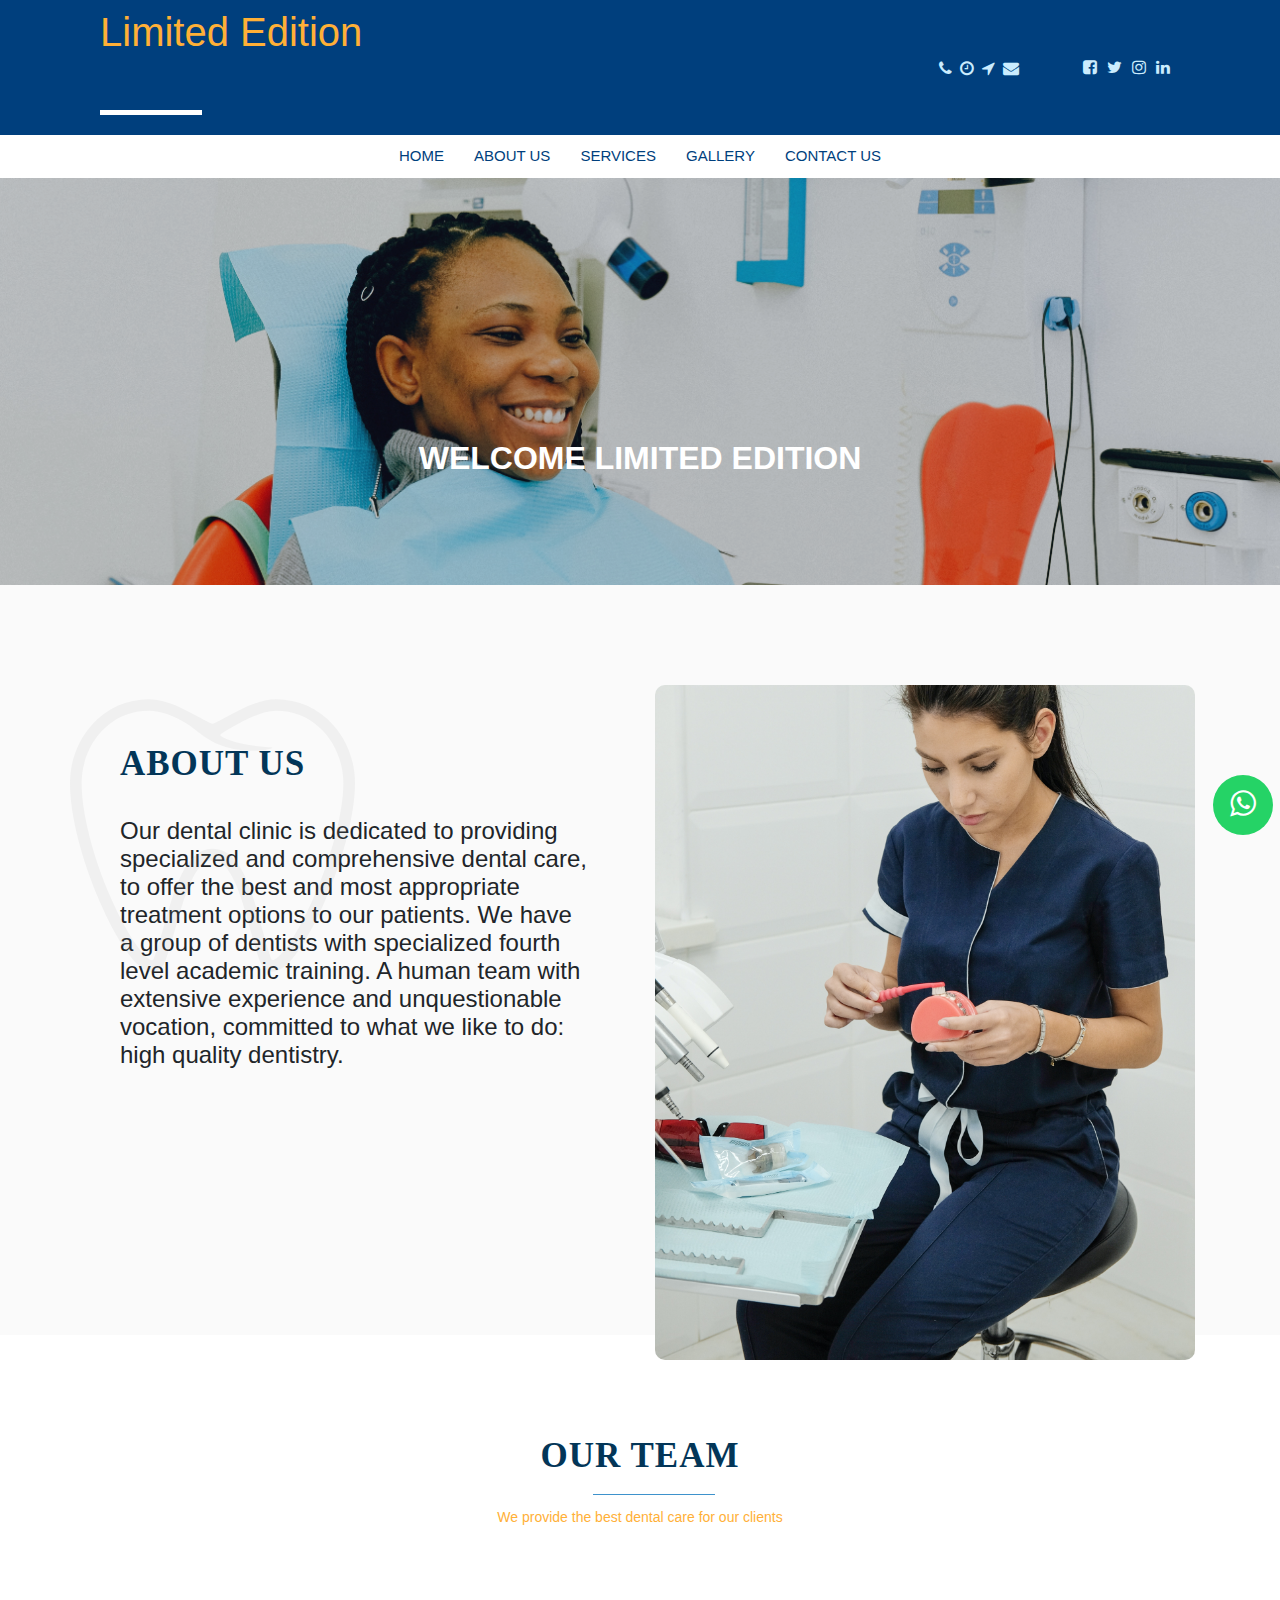
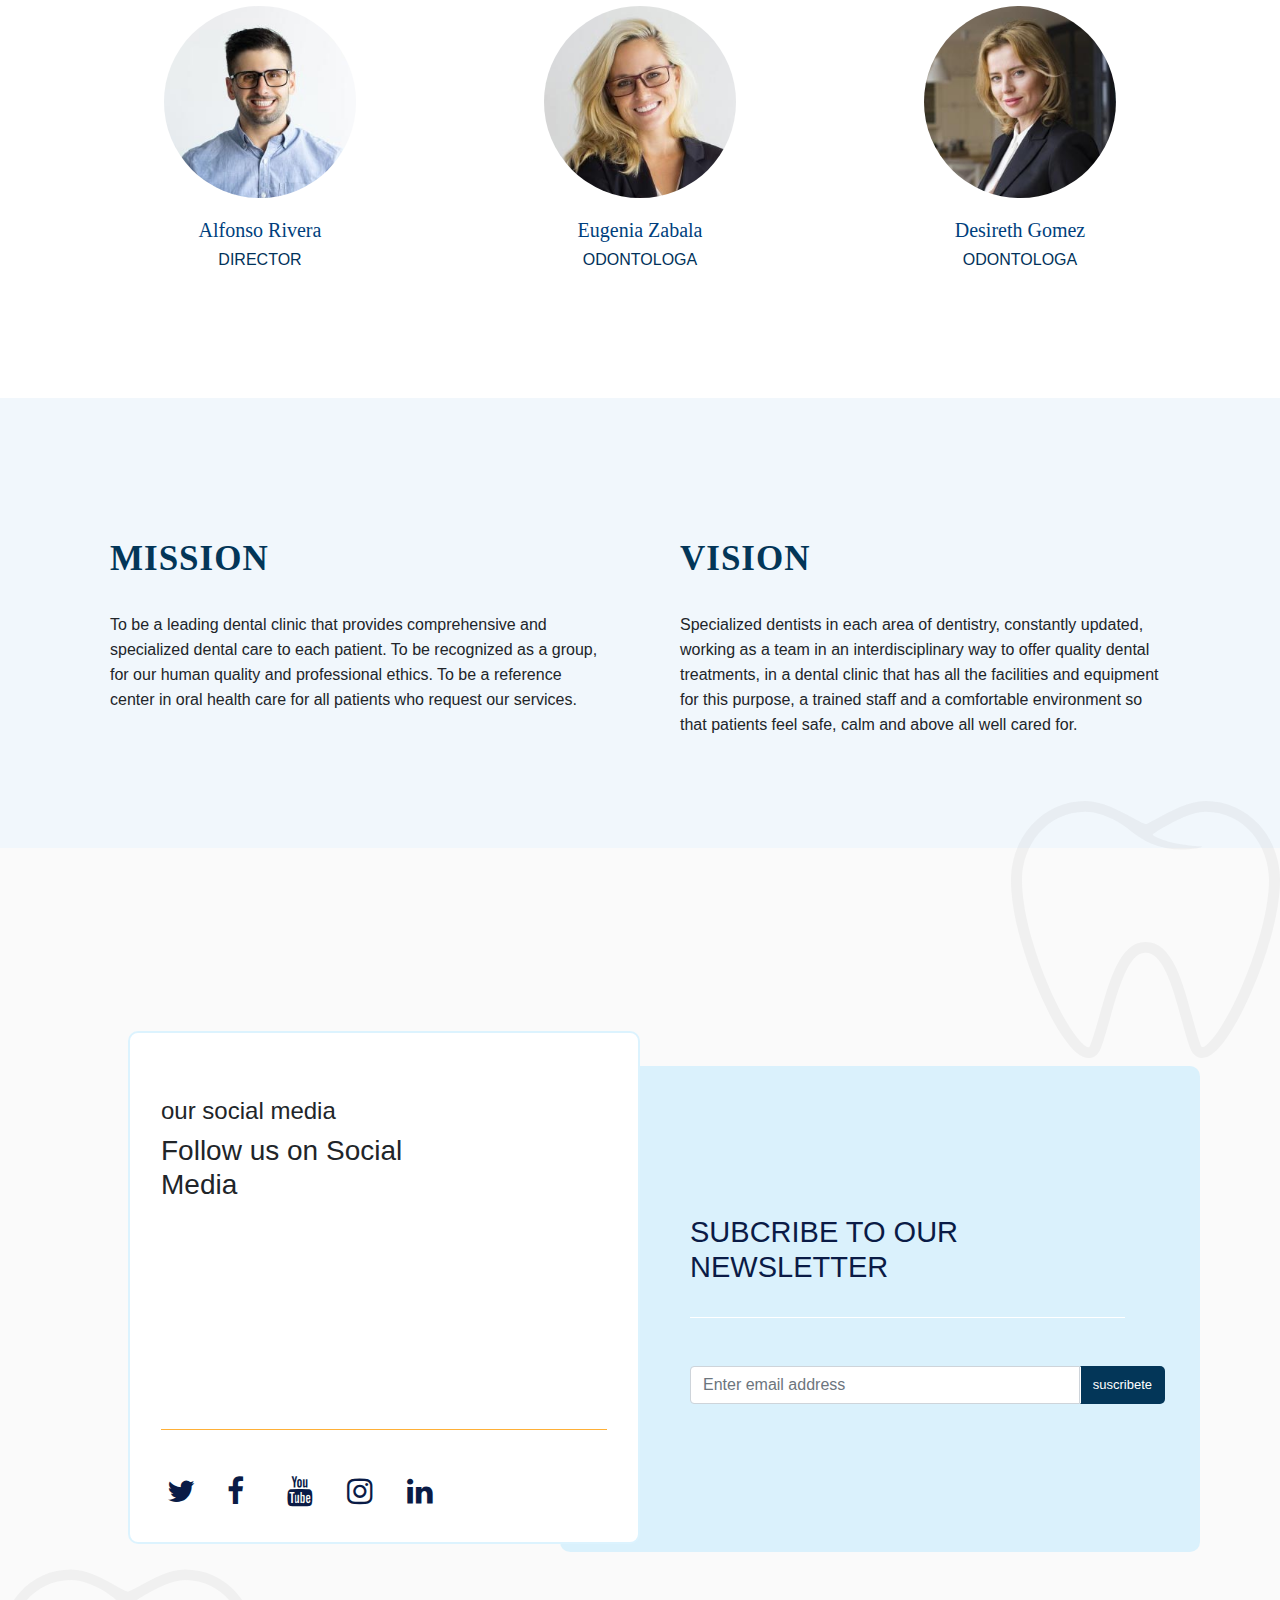
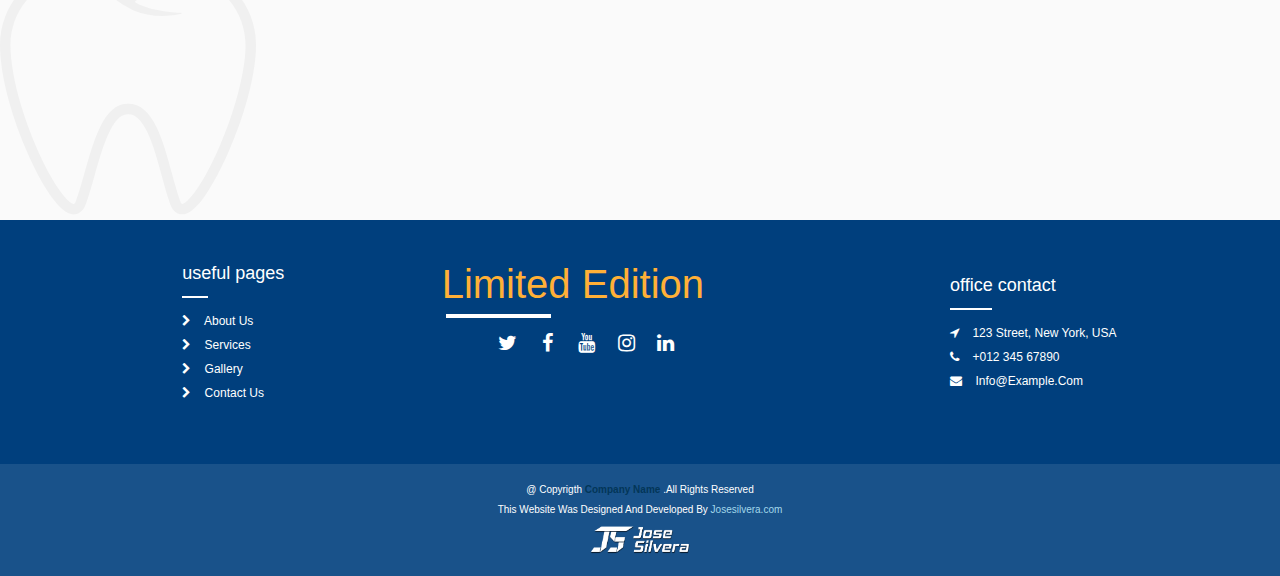
==== about.html @ 58173c43 "project limited edition" ====
<!DOCTYPE html>
<html lang="en">
<head>
    <meta charset="UTF-8">
    <meta http-equiv="X-UA-Compatible" content="IE=edge">
    <meta name="viewport" content="width=device-width, user-scalable=no, initial-scale=1.0, maximum-scale=1.0, minimum-scale=1.0">
    <link rel="icon" href="assets/img/LOGO-many.png" type="image/x-icon">
    <link rel="stylesheet" href="https://maxcdn.bootstrapcdn.com/font-awesome/4.5.0/css/font-awesome.min.css">
    <!-- <link rel='stylesheet' href='https://maxcdn.bootstrapcdn.com/bootstrap/3.3.5/css/bootstrap.min.css'> -->
    <link rel="stylesheet" href="assets/css/bootstrap.css">
    <link rel="stylesheet" href="assets/css/slick-theme.css">
    <link rel="stylesheet" href="assets/css/slick.css">
    <!--   <link rel="stylesheet" href="assets/css/bootstrap.css"> -->
    <link rel="stylesheet" href="assets/css/responsive.css">
    <link rel="stylesheet" href="assets/css/main.css">
  <title>Limited Edition Websites</title>
</head>
<body>
    <a href="https://wa.me/123445678910?text=Me%20gustaría%20saber%20el%20precio%20del%20coche" class="whatsapp" target="_blank"> <i class="fa fa-whatsapp whatsapp-icon"></i></a>
    <!-- Boton hacia arriba -->
  <a class="ir-arriba"  javascript:void(0) title="Volver arriba">
    <span class="fa-stack">
      <i class="fa fa-circle fa-stack-2x"></i>
      <i class="fa fa-arrow-up fa-stack-1x fa-inverse"></i>
    </span>
  </a>
      <header>
          <nav class="">
              <div class="header">
                  <div class="header-logo">
                      <div class="header-contact">
                          <div class="logo">
                              <h1>
                                  Limited Edition
                              </h1>
                          </div>
                          <div class="information">
                              <div class="hour">
                                <div class="phone">
                                  <h6 class="btn btn--hover-icon">
                                    <i class="fa fa-phone"></i>
                                    <span>+1 234 456 78910</span>
                                  </h6>
                                  <h6 class="text-orange btn btn--hover-icon">
                                    <i class="fa fa-clock-o"></i>
                                    <span class="text-white"> Mon - Sat 8:00 - 17:30, Sanday - CLOSED</span>
                                  </h6>
                                  <h6 class="text-orange btn btn--hover-icon">
                                    <i class="fa fa-location-arrow"></i>
                                      <span class="text-white"> 123 Street, New York, USA</span>
                                  </h6>
                                  <h6 class="text-orange btn btn--hover-icon">
                                    <i class="fa fa-envelope"></i>
                                    <span class="text-white"> info@example.com</span>
                                  </h6>
                                </div>
                                  
                                  
                          </div>
                          <div class="Followus">
                              
                              <div class="Followus-icons">
                                  <span><a href="#Facebook"><i class="fa fa-facebook-square"></i></a></span>
                                  <span><a href="#Twitter"><i class="fa fa-twitter"></i></a></span>
                                  <span><a href="#Instagram"><i class="fa fa-instagram"></i></a></span>
                                  <span><a href="#Linkendiun"><i class="fa fa-linkedin"></i></a></span>
                              </div>
                              
                          </div>
                      </div>
                  </div>
                  
              </div>
  
              <div class="header__main navbar-me back container-fluid">
              <button class="responsive-menu-btn">
                  <svg class="open" xmlns="http://www.w3.org/2000/svg" viewBox="0 0 100 125">
                      <path d="M14.000002 15.99999c-3.3137 0-6 2.68619-6 6 0 3.31359 2.6863 6 6 6h71.999996c3.3137 0 6-2.68641 6-6 0-3.31381-2.6863-6-6-6zm0 28.00003c-3.3137 0-6 2.6862-6 6 0 3.3136 2.6863 6 6 6h71.999996c3.3137 0 6-2.6864 6-6 0-3.3138-2.6863-6-6-6zm0 28c-3.3137 0-6 2.6862-6 6 0 3.3136 2.6863 6 6 6h71.999996c3.3137 0 6-2.6864 6-6 0-3.3138-2.6863-6-6-6z"
                          style="text-indent:0;text-transform:none;block-progression:tb" overflow="visible" color="#000" />
                  </svg>
                  <svg class="close" xmlns="http://www.w3.org/2000/svg" viewBox="0 0 16 20">
                  <path d="M14.7 1.3c-.4-.4-1-.4-1.4 0L8 6.6 2.7 1.3c-.4-.4-1-.4-1.4 0s-.4 1 0 1.4L6.6 8l-5.3 5.3c-.4.4-.4 1 0 1.4.2.2.4.3.7.3s.5-.1.7-.3L8 9.4l5.3 5.3c.2.2.5.3.7.3s.5-.1.7-.3c.4-.4.4-1 0-1.4L9.4 8l5.3-5.3c.4-.4.4-1 0-1.4z"/>
                  </svg>
              </button>
              <nav class="nav__menu" id="probando">
                  <div class="nav-item">
                  <a class="nav-link before" href="index.html">home</a>
                  </div>
                  <div class="nav-item">
                      <a class="nav-link" href="about.html">about us</a>
                  </div>
                  <div class="nav-item">
                      <a class="nav-link" href="services.html">services</a>
                  </div>
                  <div class="nav-item">
                      <a class="nav-link" href="gallery.html">gallery</a>
                      </div>
                  <div class="nav-item">
                      <a class="nav-link" href="contact.html">Contact Us</a>
                  </div>
              </nav>
          </div>
              
          </nav>
    <div class="banner-sections">
        <h2>WELCOME LIMITED EDITION</h2>
        <img src="assets/img/img5.jpg" alt="">
    </div>
    <!-- SECTION ABOUT -->
    <section id="About" class="about-Us">
        <div class="container">
            <div class="row info-about">
                <div class="col-md-6 text-about">
                    <img src="assets/img/background-tooth.svg" alt="">
                    <h2 class="text-title">About Us</h2>
                    <h4 class="text-content">Our dental clinic is dedicated to providing specialized and comprehensive dental care, to offer the best and most appropriate treatment options to our patients. We have a group of dentists with specialized fourth level academic training. A human team with extensive experience and unquestionable vocation, committed to what we like to do: high quality dentistry.</h4>
                    <img src="" alt="">
                </div>
                <div id="img-about" class="col-md-6 Service">
                    <div class="img-about">
                        <img src="assets/img/About.jpg" alt="">
                    </div>
                </div>
            </div>
        </div>
    </section>
    
      <section class="tem">
        <div class="container">
            <div id="titles">
                <h2 class="text-title">our team</h2>
                <h3 class="sub-title">We provide the best dental care for our clients</h3>
              </div>
            <div class="row">
                <div class="col-md-4 info-team">
                    <div class="img-team">
                        <img src="assets/img/person_1.jpg" alt="">
                    </div>
                    <div class="datos-team">
                        <h2 class="name-team">Alfonso Rivera</h2>
                        <h3 class="profesion">Director</h3>
                    </div>
                </div>
                <div class="col-md-4 info-team">
                    <div class="img-team">
                        <img src="assets/img/person_2.jpg" alt="">
                    </div>
                    <div class="datos-team">
                        <h2 class="name-team">Eugenia Zabala</h2>
                        <h3 class="profesion">Odontologa</h3>
                    </div>
                </div>
                <div class="col-md-4 info-team">
                    <div class="img-team">
                        <img src="assets/img/person_3.jpg" alt="">
                    </div>
                    <div class="datos-team">
                        <h2 class="name-team">Desireth Gomez</h2>
                        <h3 class="profesion">Odontologa</h3>
                    </div>
                </div>
            </div>
        </div>
      </section>
      <section class="mission-vision">
        <div class="container">
          <div class="row">
            <div class="col-md-6 mission">
              <h2 class="text-title">Mission</h2>
              <p>To be a leading dental clinic that provides comprehensive and specialized dental care to each patient. To be recognized as a group, for our human quality and professional ethics. To be a reference center in oral health care for all patients who request our services.</p>
            </div>
            <div class="col-md-6 vision">
              <h2 class="text-title">Vision</h2>
              <p>Specialized dentists in each area of dentistry, constantly updated, working as a team in an interdisciplinary way to offer quality dental treatments, in a dental clinic that has all the facilities and equipment for this purpose, a trained staff and a comfortable environment so that patients feel safe, calm and above all well cared for.</p>
            </div>
          </div>
        </div>
      </section>
    <!-- SECCION SOCIAL -->
<section class="social">
    <img src="assets/img/background-tooth.svg" id="social-1" alt="">
    <div class="social-info">
        <div class="text-social">
            <h4 class="orange-subtitulo">our social media</h4>
            <h3 cclass="text-title">Follow us on Social <br> Media</h3>
        </div>
        <div class="icon-social">
            <a href="#Twitter"><i class="fa fa-twitter"></i></a>
            <a href="#Facebook"><i class="fa fa-facebook-f"></i></a>
            <a href="#Youtube"><i class="fa fa-youtube"></i></a>
            <a href="#Instagram"><i class="fa fa-instagram"></i></a>
            <a href="#Linkedin"><i class="fa fa-linkedin"></i></a>
        </div>
    </div>
    <div class="subscribe">
        <h4>Subcribe to our Newsletter</h4>
        <form>
            <div class="input-group">
            <input type="text" class="form-control" placeholder="Enter email address">
            <div class="input-group-btn">
                <button class="btn btn-default" type="submit">suscribete</button>
            </div>
            </div>
        </form>
    </div>
    <img src="assets/img/background-tooth.svg" id="social-2" alt="">
  </section>
 <!-- FOOTER -->
 <footer id="contact"> 
    <div class="footer-menu">
        
        <div class="col-4 ul-page">
            <ul>
                <li class="orange-footer">
                    useful pages
                </li>
                <li class="text-footer"><a href="about.html"> <i class="fa fa-chevron-right"></i> about us</a></li>
                <li class="text-footer"><a href="service.html"> <i class="fa fa-chevron-right"></i> services</a></li>
                <li class="text-footer"><a href="gallery.html"> <i class="fa fa-chevron-right"></i> gallery</a></li>
                <li class="text-footer"><a href="contact.html"> <i class="fa fa-chevron-right"></i> contact us</a></li>
            </ul>
        </div>
        <div class="col-3 img-logo">
            <h1>
                Limited Edition
            </h1>
            <li class="icons-ul">
                <a href="#Twitter"><i class="fa fa-twitter"></i></a>
                <a href="#Facebook"><i class="fa fa-facebook-f"></i></a>
                <a href="#Youtube"><i class="fa fa-youtube"></i></a>
                <a href="#Instagram"><i class="fa fa-instagram"></i></a>
                <a href="#Linkedin"><i class="fa fa-linkedin"></i></a>
            </li>
        </div>
        <div class="col-5 ul-contact">
            <ul>
                <li class="orange-footer">
                    office contact
                </li>
                <li class="text-footer"><i class="fa fa-location-arrow"></i> 123 street, new york, USA</li>
                <li class="text-footer"><i class="fa fa-phone"></i> +012 345 67890</li>
                <li class="text-footer"><i class="fa fa-envelope"></i> info@example.com</li>
            </ul>
        </div>
    </div>
    <div class="copyrigth">
        <h4>@ copyrigth <strong class="orange">company name</strong> .all rights reserved</h4>
        <h4>this website was designed and developed by <a href="#josesilvera">Josesilvera.com</a></h4>
        <img src="assets/img/Logo-JS-White-Wshadow.png" alt="jose silvera">
    </div>
</footer>
<!-- partial -->
 <script src='https://cdnjs.cloudflare.com/ajax/libs/jquery/2.1.3/jquery.min.js'></script>
<script  src="assets/js/scroll-top.js"></script>
<script  src="assets/js/bootstrap.min.js"></script>
<script  src="assets/js/jquery.min.js"></script>
<script  src="assets/js/slick.min.js"></script>
<script src="assets/js/menu.js"></script> 
</body>
</html>
---- assets/css/responsive.css ----
@media only screen and (min-width:0px) and (max-width:500px) {
.navbar.navbar-expand-lg.navbar-light.bg-light {
display: none;
}
/*HEADER*/

.header__main.navbar-me.back.container-fluid {
    height: 10vh;
}
.responsive-menu-btn {
    height: 50px !important;
    }
.responsive-menu-btn svg {
    top: 18%!important;
}
.logo {
    display: flex;
    height: 100%;
}
.header-logo {
padding: 5px 10px;
height: 22vh;
}
.header-contact {
justify-content: end;
flex-direction: column;
}

.info-xs {
position: relative;
flex-direction: column;
padding: 0px 10px;
width: 100%;
}
.info-xs-1 h1:before {
margin-top: inherit !important;
top: -30px;
 }
 .formulario{
    background: #f6f6f6  !important;
 }
 .formulario input, .formulario textarea {
    background: transparent;

    }
.formulario h3.blue {
font-size: 16px;
}
.header-info {
    margin-bottom: 20pc;
    height: 110vh;
}
.header-info video {
width: 100%;
height: 100%;
object-fit: cover;
}
.info-xs-1 h1 {
margin-bottom: inherit !important;
font-size: 38px;

}
.info-xs-1 h4 {
display: none;
}
.info-xs-2 {
    position: absolute;
    top: 16pc;
    padding: 0 35px;
}
.logo h1 {
    font-size: 25px;
}
h6.text-orange {
    display: none;
}
.Followus {
    margin-right: 0 !important;
}
.Followus-icons {
    display: flex;
}
 body > header > nav > div > div.header-logo > div > div.information > div.hour > h6.text-orange, body > header > nav > div > div.header-logo > div > div.information > div.hour > h6.text-white {
    display: none;
}
.information {
    justify-content: space-between !important;
    padding: 17px 5px;
}
.hour .phone h6:before{
    display: none;
}
.col-md-6.Service {
    padding-top: 10pc;
}
.icon-services div {
    width: 30%;
}
.col-md-6.Service {
    height: 150vh;
}
section#About {
    padding-right: 15px;
}
section#Profits {
    margin-top: 70px;
}
.info-Profits {
    margin-bottom: 15px;
}
.job-img img {
    object-position: initial !important;
}
section.Testimonials {
    background: #fbfbfb;
    padding: 15px 0px;
    }
.content-testimonials {
flex-direction: column-reverse;
    }
    .info-testimonials {
        padding: 20px 45px;
    }
    h2.name-client {
        margin-right: 0px!important;
    }
    div#carousel-testimonials .carousel-inner {
        height: 85vh;
}
i.fa.fa-youtube {
    display: none;
}
.social-info {
    position: initial  !important;
    width: 100% !important;
}
section.social {
    padding: 100px 15px !important;
    flex-direction: column;
    height: 140vh !important;

}
.subscribe {
    width: 100% !important;
    padding: 15px !important;
}
.footer-menu {
    flex-direction: column;
}
.ul-page, .ul-contact, .img-logo {
    flex: 0 100%!important;
    max-width: 100%;
    justify-content: end !important;
}
.col-3.img-logo{
    order: 1;
}
.ul-page{
    order: 2;
}
.ul-contact{
    order: 3;
}
li.icons-ul {
    text-align: inherit !important;
    margin-bottom: 20px;
    margin-left: 29px;
}
.copyrigth img {
    width: 30% !important;
}
#img-about {
    padding-top: 0;
    order: 1;
    height: 80vh;
}
.about-Us .text-about{
    order: 2;
}
/**page service*/
#servi-h2{
    margin-bottom: 55px;
}
section.about-Us {
    padding-bottom: 45px!important;
}
section.mission-vision .row {
    flex-direction: column;
}
.mission, .vision {
    width: 100% !important;
    height: auto!important;
}
.col-md-4.info-team {
    margin-bottom: 40px;
}
section.servi-page {
    padding: 60px 15px !important;
}
.service-page-2 .Service {
    padding-top: 2pc;
    height: 60vh;
}
/*GALLERY*/
section#project {
    padding-left: 15px;
    padding-right: 15px;
}
/*CONTACT*/
li.text-contact, .info-contact li {
    text-align:center !important;
}

.info-contact ul {
    padding-left: 0;
}
.contact-2 {
    padding-top: 30px;
}
}
@media screen and (min-width: 500px) {

.logo {
    display: flex;
    position: absolute;
    height: 100%;
}
.header-logo {
padding: 5px 100px;
}
.header-contact{
justify-content: space-around;
}
.info-xs-1 h1 {
font-size: 55px;
}
  .mak-testimonio {
bottom: 0; }

video {
    width: 100%;
    height: 100%;
    object-fit: cover;
}
.info-xs-1 h1 {
    font-size: 29px;
}
.info-xs-1 h4 {
    font-size: 10px;
}
 }

 @media only screen and (min-width:501px) and (max-width:767px)
   {

   .info-xs {
        padding: 0 20px;
        margin-top: 220px;
    }
    .info-xs-1 {
        margin-right: 25px;
    }
    .info-xs-1 h4 {
        font-size: 18px;
    }
    .info-xs-1 h1:before {
        margin-top: 8.5pc !important;
    }
    .header-info {
        height: 135vh;
    }
    .mak-testimonio {
        padding: 0 12px !important;
        margin: 65px 14px !important;
    }
    .header-logo {
        padding: 5px 35px!important;
    }
    .header-contact {
        flex-direction: column;
    }
    .information {
        flex-direction: row-reverse;
    }
        .information {
        justify-content: space-between!important;
    }
    .hour, .Followus {
        margin-right: 0px !important;
    }
    .header-logo {
        height: 23vh;
    }
    .header-contact {
        height: 100%!important;
    }
    .logo h1:before {
        bottom: 50px !important;
        }
        .Followus {
            padding-top: 40px;
        }
        .Followus h6 {
          display: none;
        }
        .Followus-icons {
            margin-top: 23px;
        }
        .col-md-6.Service {
            height: 80vh;
        }
        .col-md-6.Service .row {
            flex-direction: column;
        }
        .icon-services div {
            width: 24%;
        }
        .col-md-6.Service {
            height: 152vh;
        }
        .col-md-6.Service {
                padding-top: 125px;
            }
            section#Profits {
                padding-top: 10pc !important;
            }
    .job-img img {
        object-position: inherit!important;
    }
    section.Testimonials {
        padding: 75px 0px;
    }
    .content-testimonials {
        padding: 35px 70px;
    }
    h2.name-client {
        margin-right: 0px !important;
    }
    
    .video-testimonils {
        width: 50%;
    }
    h2.name-client {
        font-size: 23px;
    }
    section.social {
        padding: 100px 40px !important;
        }
        .social-info {
            width: 50% !important;
            left: 3pc !important;

            }
    .col-3.img-logo h1 {
        font-size: 22px;
    }
    li.icons-ul a i {
        width: 40px !important;

}
li.icons-ul {
    padding-top: 30px;
}
.col-3.img-logo h1:before {
    margin-top: 40px!important;
    }
    .copyrigth img {
width: 15% !important;
    }
    .header__main.navbar-me.back.container-fluid {
height: 11vh;
    }
.responsive-menu-btn {
height: 52px !important;
}
.responsive-menu-btn > svg.open {
height: 50px;
top: 10px;
}
.container {
    max-width: 80%;
}
.about-Us div#img-about {
    height: 100vh;
}
.about-Us {
    padding-bottom: 100px!important;
}
.mission, .vision {
    height: max-content!important;
    width: 50% !important;
}
.info-team {
    width: 33%;
}
.servi-page .col-md-4 {
    width: 33%;
}
.servi-page .container {
    max-width: 100%;
}
.servi-page .icon-services div {
    width: 65% !important;
}
.service-page-2 {
    padding-bottom: 100px!important;
}
.service-page-2  .col-md-6.Service {
    height: auto;
}
section#project .col-md-3 {
    width: 25%;
}
section#project .col-md-4 {
    width: 33.3%;
}
.contact{
padding: 0px 30px;
}
.contact .container {
    max-width: 100%;
}
.contact .col-md-6 {
    width: 50%;
}
li.icons-contact i {
    margin-right: 9px!important;
    }
 }

 
 @media only screen and (min-width:769px) and (max-width:1024px){
    .logo {
width: 35%;
    }
    .container-fluid {
        height: 10vh;
    }
    .responsive-menu-btn svg {
        top: 5% !important;
    }
    .Followus-icons {
        display: flex;
    }
    .header-logo {
        padding: 5px 40px;
    }
    .header-info {
        height: 120vh;
    }
    .info-xs {
        padding: 8px 50px;
        margin-top: 3pc;
    }
    .info-xs-2 {
        margin-top: 78px;
        flex: 0 50%;
        max-width: 50%;
    }
    .info-xs-1 h1 {
        font-size: 35px;
    }
    .info-xs-1 h4 {
        font-size: 15px;
    }
    .info-xs-1 h1:before {
        display: none;
    }
    .info-xs-1 {
        flex: 0 50%;
        max-width: 50%;
        margin-right: 28px;
    }
    .mak-testimonio {
        margin: 84px 40px !important;
        padding: 0 120px !important;
    }
    .Service  {
        height: 70vh!important;
    }
    .Service .col-md-4 {
        height: auto!important;
    }
    .info-Profits {
        height: 100%;
    }
    #Profits .col-md-4 {
        height: 45vh;
    }
    .info-Profits img {
        height: 100%;
        object-fit: cover;
    }
    .mask-profits {
        padding: 0!important;
}
img#profits-tooth {
    height: auto !important;
}
.job-img img{
    object-position: unset!important;
}
section.Testimonials {
    padding: 100px 0px;
}
div#carousel-testimonials {
    height: 60vh;
}
.content-testimonials {
    padding: 0px 60px;
}
.about-Us{
    padding-bottom: 80px!important;
}
.mission, .vision{
    height: max-content!important;
}
.service-page-2 {
    padding-bottom: 100px!important;
}
.col-3.img-logo h1 {
    font-size: 27px;
}
.col-3.img-logo h1:before {
    margin-top: 40px!important;
}
li.icons-ul a i {
    width: 34px!important;
    margin-top: 25px!important;
}
li.icons-contact i {
    margin-right: 13px !important;
    }

}



 @media (min-width: 1025px) {
.responsive-menu-btn {
display: none; } }
.nav__menu {
position: fixed;
display: flex;
flex-direction: column;
top: 0;
background: #fff;
left: 0;
width: 120%;
height: 100vh;
justify-content: center;
transform: translate(-100%, 0);
transition: transform 0.2s linear;}
.nav__menu.--is-open {
transform: translate(0, 0); }
.nav__menu > a {
text-transform: uppercase;
padding: 2rem;
text-decoration: none;
color: white;
font-size: 15px; }

@media (min-width: 1025px) {
.nav__menu {
width: 100%;
display: flex;
flex-direction: row;
background: none;
border-right: none;
position: static;
margin-left: auto;
height: auto;
transform: translate(0, 0);
align-items: center; }
.nav__menu.--is-open {
display: flex;
width: 100%;
} }
@media only screen and (min-width:1025px) and (max-width:1440px){
    .info-xs-1 h4 {
        font-size: 19px;
    }
    .info-xs-1 h1 {
        font-size: 40px;
    }
    .info-xs-1 h1:before {
        margin-top: 9.5pc !important;
    }
    .info-xs-2 {
        flex: 0 25%;
    }
    .header-info {
        height: 110vh;
        }
        .info-xs {
            margin-top: 9pc;
        }
    .info-xs-1 {
        max-width: 50%;
        margin-right: 15px;
    }
    .header-logo {
        height: 15vh;
    }
    .icon-services div {
        width: 60%;
        }
        .col-md-6.Service {
            height: 50vh;
        }
        section.Testimonials {
            padding-top: 100px;
            padding-bottom: 150px;
         }
         div#carousel-testimonials .carousel-inner {
            height: 55vh;
        }
        div#carrusel-img {
            height: 60vh;
        }
        
}
---- assets/css/main.css ----
*{
margin: 0;
}
a, a:hover{
text-decoration: none;
color:white;
}
section#About {
    padding-top: 100px;
    padding-bottom: 200px;
    background: #fafafa;

}




.cl {
    height:200px;
    padding:10px;
  }
  
  .slick-active { 
    padding: 20px 0; 
  }
  
  .slick-center { 
    transform: scale(1.08) 
  }
  
  .slick-slide:not(.slick-active) { 
    margin: 20px 0; 
  }
  
  .child { 
    width:100%; 
  }
  
  .slide:not(.slick-active) { 
    cursor: pointer; 
  }
  
  .pagination {
    text-align: center; 
    color: $white;
    font-family: $raleway;
    font-size: 1.2rem;
  }
  
  .slick-slide img {
    border-radius: 10px;
    width: 100%;
}
.btn--hover-icon{
 display: flex;
 flex-direction: column;
 padding: 3px;
  
  margin-bottom: 0;
}
.btn--hover-icon i {
color: #CAECFE;
font-size: 16px;
}
.btn--hover-icon:hover span{
    top: 0;
      opacity : 1;
      position : relative;
      font-size: 10px;
    color: white;

}
.btn--hover-icon span {
   
    opacity: 0;
   position: absolute;
   top: -65px;
}
.slick-list.draggable {
    height: 60vh;
}
.slick-prev, .slick-next{
    display: none!important;
}
    
/*FONTS*/
.info-xs-1 h1, h2.text-title{
    font-family:'Prata-Regular';
}

.whatsapp {
    position:fixed;
    width:60px;
    height:60px;
    bottom: 65px;
    right: 7px;
    background-color:#25d366;
    color:#FFF;
    border-radius:50px;
    text-align:center;
    font-size:30px;
    z-index:100;
  }
  
  .whatsapp-icon {
    margin-top:13px;
  }
  a.whatsapp:focus, a.whatsapp:hover{
      color: white;
  }
/*Flecha para hacer la pagina hacia arriba*/
.ir-arriba{
    display:none;
    background-repeat:no-repeat;
    font-size:20px;
    color:#ffb037 !important;
    cursor:pointer;
    position:fixed;
    bottom:10px;
    right:15px;
    z-index:2;
  }
/*ICONOS*/
.information a i {
    font-size: 16px;
    color: #CAECFE;
}

.text-orange {
    color: white;
    font-size: 12px;
    font-weight: 600;
    text-transform: uppercase;
}
/*HOVER*/
button.btn-contactus:hover {
background: #0a1b46d6;
}
li.icons-ul a i:hover, {
color: #ff9800;
border: 1px solid #ff9800;
}
.Followus-icons a i:hover, .icon-social a i:hover, button.btn.btn-default:hover, .copyrigth h4 a:hover, li.text-footer a:hover {
color: #ffffffbf;
}

/*HEADER CONTACTO*/
.header {
position: fixed;
top: 0;
z-index: 9;
width: 100%;
}
.header-logo {
background: #003F7D;
display: flex;
align-items: center;
} 
.logo{
    left: 0;
    padding: 8px 0px;
}

.logo h1{
height: 100%;
color: #ffb037;
} 
.logo h1:before {
    content: "";
    position: absolute;
    font-size: 13px;
    bottom: 20px;
    width: 39%;
    height: 4%;
    background: white;
}
.phone {
    position: relative;
    display: flex;
    margin-right: 60px;
}

h6.text-white {
    color: white;
    font-size: 11px;
    font-weight: 100;
}
.info-xs-1 h4 {
    color: white;
}
.info-xs-1 h1 {
    color: white ;
}
header {
    width: 100%;
    position: relative;
}
body > header > nav > div > div.header-logo > div > div.information > div.hour > h6.text-orange {
    padding-top: 10px;
}
.nav-item {
position: relative;
color: black;
font-size: 18px;
font-weight: 100;
display: flex;
justify-content: center;
align-items: center; }
.nav-item a {
color:#003f7d;;
text-decoration: none;
-webkit-transition: 0.2s all linear;
transition: 0.2s all linear;
}
.nav-item a:hover{
color: #003f7d9e!important;
text-decoration: none!important;
-webkit-transition: 0.2s all linear;
transition: 0.2s all linear;
text-decoration: underline;
}
.responsive-menu-btn {
width: 100px;
overflow: hidden;
height: 100px;
margin-left: auto;
cursor: pointer;
border: none;
background: none;
outline: none;
position: relative;
z-index: 99; }
.responsive-menu-btn svg {
position: absolute;
left: 30px;
top: 29%; }
.responsive-menu-btn svg.open {
visibility: visible;
animation: XrotateScaleFadeInReverse 0.37s ease forwards; }
.responsive-menu-btn svg.close {
visibility: hidden;
animation: XrotateScaleFadeOut 0.37s ease forwards; }
.responsive-menu-btn > svg.open {
height: 55px;
fill: #ffb037;
}
.responsive-menu-btn > svg.close {
position: relative;
top: 3px;
width: 22px;
left: 0;
height: auto;
fill:  #ff9100; }
.responsive-menu-btn.--is-open svg.close {
visibility: visible;
animation: XrotateScaleFadeIn 0.37s ease forwards;
}
.responsive-menu-btn.--is-open svg.open {
visibility: hidden;
animation: XrotateScaleFadeOut 0.37s ease forwards;
}
.page-wrapper {
min-height: 100vh; }
.page-wrapper:nth-child(1) {
background: white; }
.page-wrapper:nth-child(2) {
background: #f2f2f2; }
.header-contact{
    width: 100%;
    display: flex;
    height: 15vh;
    align-items: center;
    position: relative;
}
.container-fluid {
background: white;
width: 100%;
}
.header-info {
position: relative;
}
a.nav-link {
    font-weight: 400;
    text-transform: uppercase;
    font-size: 15px;
    padding: 10px 15px;
}
.information {
    display: flex;
    width: 100%;
    justify-content: flex-end;
}
video {
background-repeat: no-repeat;
width: 100%;
background: center;
border-radius: 10px;
}
.formulario {
padding: 20px 25px;
display: flex;
background: #f9f8f8;
flex-direction: column;
border-radius: 10px;
}
textarea {
height: 43px;
}
.formulario input, .formulario textarea {
background: transparent!important;
margin-bottom: 1rem;
width: 100%;
border-bottom: 1px solid #dedede !important;
padding: 9px;
border: 0px;
}
.formulario input:focus {
margin-bottom: 1rem;
width: 100%;
border-bottom: 1px solid #dedede !important;
padding: 9px;
border: 0px;
}
.input-datos {
display: flex;
}
.button-contact.Send button {
width: 100%;
}
.formulario h3.blue {
    color: #003f7d;
    text-align: center;
    padding-bottom: 5px;
}
button.btn-contactus {
    background: #ff9800;
    border: 0px;
    border-radius: 2px;
    padding: 8PX;
}
button.btn-contactus:hover {
    background: #ff9800ab !important;
}
button.btn-contactus a {
    color: white;
    text-transform: uppercase;
}
.button-contact.Send {
margin-top: 5px;
}
.Followus-icons span {
margin-right: 10px;
}
.mask-header{
position: absolute;
top: 0;
display: flex;
background: #040d246b;
height: 100%;
width: 100%;
text-align: center;
justify-content: center;
align-items: center;
}
.info-xs {
display: flex;
align-items: center;
justify-content: center;
}
.info-xs-1 h1{
margin-bottom: 50px;
position: relative;
}
.info-xs-1 h1, .info-xs-1 h4 {
text-align: start;
}
/*About*/
.info-about {
   
    display: flex;
    align-items: center; 
    justify-content: space-between;
}
.text-about {
    position: relative;
    padding: 50px;
}
.text-about img{
    position: absolute;
}
h2.text-title {
    margin-bottom: 2pc;
    letter-spacing: 1px;
    color: #033658;
    font-size: 35px;
    font-weight: 700;
    text-transform: uppercase;
}
h4.text-content {
    line-height: 28px;
    font-weight: 100;
}
.text-about img {
    position: absolute;
    top: 0;
    bottom: 0;
    left: 0;
    right: 0;
    width: 50%;
}
.about-button {
    margin-top: 4pc;
    position: absolute;
    z-index: 1;
}
.btn-primary {
    color: #fff;
    background-color: #ffb037;
    border-color: #ffb037;
    font-weight: 600;
    left: 0;
}
*:focus {
    outline: none !important;
    border: none;
    }
.btn-primary:hover, .btn-primary:active, .btn-primary:focus,.btn-primary.active:focus {
    background-color: #ff9100  !important;
 color: white;
 border-color: #ff9100  !important;
}
/*OURSERVICE*/
.Service .carousel {
    position: absolute;
    height: 100%;
}
.col-md-6.Service {
    position: relative;
}
ol.carousel-indicators.circle-indicators {
    position: absolute;
    bottom: -90px;
    z-index: 1;
}
.icon-services {
    width: 100%;
    display: flex;
    justify-content: center;
    margin-bottom: 30px;
}
.icon-services div {
    padding: 17px;
    background: #CAECFE;
    border-radius: 61%;
}
.icon-services img {
width: 100%;
}
.background-light-blue{
    padding: 20px;
    height: 50vh;
}
.background-orange {
    padding: 20px;
    height: 50vh;
}
.background-blue {
    padding: 20px;
    height: 50vh;
}
h2.title-service {
    color: black;
    text-transform: uppercase;
    font-size: 15px;
    text-align: center;
}
h3.content-servi{
    color: black;
    font-size: 13px;
    text-align: center;
    font-weight: 100;
}
a.indicators-service {
    background: #ffb037;
    border-radius: 61%;
    width: 15px;
    height: 15px;
    margin-right: 5px;
}
.carousel-indicators .active {
    background-color: white ;
    box-shadow: 0px 0px 1px 0px;
}
/*bENEFICION*/
section#Profits {
    padding-top: 100px;
    padding-bottom: 175px;
    text-align: center;
    position: relative;
}
.info-Profits{
    transition: 0.5s;
}
.info-Profits:hover {
    transform: scale(1.1);
}
#titles {
    position: relative;
    margin-bottom: 5pc;
}
.button-profits {
    position: absolute;
    width: 100%;
    bottom: 0;
    margin-bottom: 70px;
}
img#profits-tooth {
    position: absolute;
    right: 0;
    top: 0;
    height: -webkit-fill-available;
}
h3.sub-title {
    color: #ffb037;
    font-size: 14px;
}
h3.sub-title:before {
    content: "";
    background: #3e92cc;
    width: 11%;
    height: 1%;
    position: absolute;
    bottom: 31px;
    margin-left: 6pc;
}
.info-Profits img {
    width: 100%;
    border-radius: 10px;
}
.info-Profits {
    position: relative;
}
.icon-profts {
    width: 25%;
}
.mask-profits {
    display: flex;
    align-items: center;
    justify-content: center;
    flex-direction: column;
    text-align: center;
    position: absolute;
    top: 0;
    width: 100%;
    height: 100%;
    background: #3e92cc61;
    padding: 55px;
    border-radius: 10px;
}
.mask-profits h2, .mask-profits p {
    color: white;
}
.icon-profts img {
    filter: invert(1);
}
.Followus-icons {
    display: flex;
}
/*IMG*/
section.job {
    padding-top: 150px;
    padding-bottom: 150px;
    background: #fafafa;
}
.carousel-inner {
    height: 100%;
}
.job-img img {
    height: 100%;
    width: 100%;
    object-fit: cover;
}
.job-img .img-1{
    object-position: center -4pc;
}
.job-img .img2 {
    object-position: center -12pc;
}
.job-img .img3 {
    object-position: center -5pc;
}
.job-img .img4 {
    object-position: center -10pc;
}
.job-img:before {
    position: absolute;
    width: 100%;
    height: 100%;
    content: "";
    top: 0;
    background: #0000000f;
}

/*TESTIMONILS*/

section.Testimonials {
    position: relative;
    display: flex;
    align-items: center;
    text-align: center;
    background: #caecfe;
}
#carousel-testimonials > h2 {
    margin-top: 13px;
    margin-bottom: 6pc;

    }
.video-testimonils {
    width: 40%;
    border-top: 2px solid white;
    border-right: 2px solid white;
    border-radius: 10px;
}
.content-testimonials {
    display: flex;
    justify-content: center;
    width: 100%;
    height: 100%;
    align-items: center;
}
h2.name-client {
    color: white;
    margin-right: 60px;
    text-transform: uppercase;
}
h4.date-client {
    font-size: 15px;
    font-weight: 100;
    color: #0a1b46;
}
.info-testimonials {
    text-align: left;
    position: relative;
}
img#test-tooth {
position: absolute;
left: 0;
width: 20%;
z-index: 1;
}

div#carousel-testimonials .carousel-inner {
    background: #CAECFE;
}
div#carousel-testimonials .carousel-item {
    height: 100%;
}
.icons-testimonials i {
    padding: 10px;
    font-size: 30px;
    margin-right: 15px;
    color: #3e92cc;
    background: white;
    width: 45px;
    height: 45px;
    border-radius: 3px;
}
.icons-testimonials {
    padding-top: 15px;
    border-top: 1px solid white;
    margin-top: 50px;
}
.carousel-control-prev-icon, .carousel-control-next-icon {
    height: 50px  !important;
    width: 50px !important;
    }
    .play {
    position: relative;
    display: flex;
    align-items: center;
    justify-content: center;
}
.container-play {
    position: absolute;
    width: 30%;
}
.play img { 
width: 100%;
}
.play:before {
    content: "";
    height: 100%;
    position: absolute;
    width: 100%;
    border-radius: 10px;
    background: #0000001f;
}
.modal-content {
    margin-top: 11pc;
    height: 65vh;
}
.modal-body {
    height: 60vh;
}
.modal-body  img{
    width: 100%;
    height: 100%;
    object-fit: cover;
}
button.close {
    margin-bottom: 15px;
    background: orange;
    height: 30px;
    width: 30px;
    border-radius: 4px;
    color: white;
}
/*SOCIAL*/
section.social {
    padding-top: 100px;
    display: flex;
    position: relative;
    height: 108vh;
    justify-content: flex-end;
    align-items: center;
    padding-bottom: 150px;
    background: #fafafa;
}
    .icon-social a i {
        color: #0a1b46;
        font-size: 30px;
        margin-right: 20px;
        padding: 6px;
        width: 40px;
        height: 40px;
        border-radius: 5%;
    }
    .subscribe h4 {
        font-size: 29px;
        text-transform: uppercase;
        margin-right: 40px;
        margin-bottom: 3pc;
        border-bottom: 1px solid white;
        padding-bottom: 32px;
        color: #0a1b46;
    }
    .social-info {
        display: flex;
        justify-content: space-between;
        margin-bottom: 3rem;
        padding: 32px 31px;
        flex-direction: column;
        width: 40%;
        background: white;
        position: absolute;
        left: 8pc;
        top: 8pc;
        z-index: 1;
        bottom: 0pc;
        height: 57vh;
        border: 2px solid #dcf3fe;
        margin-top: 55px;
        border-radius: 10px;
    }
    .icon-social {
        display: flex;
        align-items: center;
        border-top: 1px solid #ffb037;
        padding-top: 40px;
    }
    .subscribe {
        display: flex;
        flex-direction: column;
        justify-content: center;
        background: #caecfea6;
        border-radius: 10px;
        width: 50%;
        height: 54vh;
        right: 0;
        padding-left: 130px;
    padding-right: 35px;
    margin-right: 5pc;
    }
    .subscribe form {
        width: 100%;
    }
    .text-social {
        padding-top: 2pc;
    }
    input:focus, input.form-control:focus, .btn-default:focus, button:focus, textarea {
    border-color: transparent !important;
    outline:none !important;
    outline-width: 0 !important;
    box-shadow: none;
    -moz-box-shadow: none;
    -webkit-box-shadow: none;
    }
    button.btn.btn-default {
    border-radius: 0px 5px 5px 0px;
    border-left: 1px solid white;
    background: #033658;
    color: white;
    font-size: 13px;
    height: 38px;
    }
    img#social-2 {
    position: absolute;
    right: 0;
    z-index: 1;
    top: -53px;
    width: 21%;
}
img#social-1 {
    position: absolute;
    left: 0;
    bottom: 0;
    z-index: 2;
    width: 20%;
}
/*FOOTER*/
.footer-menu {
    background: #003f7d;
    display: flex;
    justify-content: space-evenly;
    padding: 40px 0;
    }
    .ul-contact ul li, .ul-service ul li, .ul-page ul li {
    list-style: none;
    padding-left: 0px;
    position: relative;
    }
    li.orange-footer {
    font-weight: 500;
    color: white;
    font-size: 18px;
    margin-bottom: 25px;
    }
    li.orange-footer:before {
    content: "";
    width: 25%;
    height: 2px;
    background: white;
    position: absolute;
    bottom: -11px;
    }
    li.text-footer, li.text-footer a {
    color: white;
    margin-bottom: 6px;
    text-transform: capitalize;
    font-size: 12px;
    }
    li.icons-ul a i {
    color: white;
    }
    li.icons-ul a i {
    font-size: 20px;
    width: 35px;
    height: 30px;
    text-align: center;
    padding: 4px;
    margin-top: 13px;
    }
    li.text-footer i {
    margin-right: 10px;
    }
    .copyrigth {
    text-align: center;
    background: #003f7de6;
    color: white;
    padding: 20px 0;
    text-transform: capitalize;
    }
    .copyrigth img {
    width: 8%;
    }
    .copyrigth h4 {
    font-size: 10px;
    }
    .copyrigth h4 strong {
    color: #033658; 
    }
    .copyrigth h4 a {
    text-decoration: none;
    color: #a2d8ea;
    text-transform: initial;
    }
    .ul-page, .ul-contact {
        justify-content: center;
        display: flex;
        align-items: center;
    }
    li{
        list-style: none;
    }
    li.icons-ul {
        text-align: center;
    }
    .col-3.img-logo{
        position: relative;
    }
    .col-3.img-logo h1 {
        color: #ffb037;
    }
    .col-3.img-logo h1:before {
        content: "";
        position: absolute;
        width: 33%;
        height: 2%;
        background: white;
        top: 0;
        margin-top: 54px;
        margin-left: 4px;
    }
/*PAGE ABOUT*/
.img-about {
    height: 75vh;
}


.img-about img {
    width: 100%;
    height: 100%;
    object-fit: cover;
    object-position: center -117px;
    border-radius: 10px;
}
.banner-sections:before {
    content: "";
    position: absolute;
    background: #000000;
    width: 100%;
    height: 100%;
    opacity: 0.2;
}
.banner-sections {
    position: relative;
    height: 65vh;
    width: 100%;
}
.banner-sections img {
    width: 100%;
    height: 100%;
    object-fit: cover;
    object-position: center 63px;
}
.banner-sections h2 {
    bottom: 0;
    position: absolute;
    text-align: center;
    width: 100%;
    margin-bottom: 108px;
    color: white;
    font-weight: 800;
}
section.mission-vision {
    padding-top: 100px;
    padding-bottom: 100px;
    position: relative;
    background: #1974ce0f;
}
.mission p , .vision p{
    font-weight: 100;
    line-height: 25px;
}
.mission {
    
    height: 250px;
    width: 169px;
    padding: 40px;
}
.vision {
    
    height: 250px;
    width: 169px;
    padding: 40px;
}

/*SECTION TEAM*/
section.tem {
    text-align: center;
    padding-top: 100px;
    padding-bottom: 100px;
}
.col-md-4.info-team {
    text-align: center;
    justify-content: center;
    align-items: center;
    display: flex;
    flex-direction: column;
}
.img-team img {
    width: 100%;
    border-radius: 70%;
}
.img-team {
    width: 55%;
}
h2.name-team {
    color: #003f7d;
    font-size: 20px;
    font-family: auto;
}
h3.profesion {
    color: #01325a;
    font-weight: 100;
    font-size: 16px;
    text-transform: uppercase;
}
.datos-team {
    margin-top: 20px;
    padding-bottom: 21px;
}
/*PAGE SERVICIO*/
section#servicio {
    padding: 75px 100px;
    text-align: center;
}
#servicio .icon-services div {
    width: 30%;
}
section.servi-page {
    padding-top: 150px!important;
}
/*PAGE GALLERY*/
.gallery img {
    width: 100%;
    height: 100%;
    object-fit: cover;
    object-position: center top;
}
.gallery .col-md-3, .gallery .col-md-4 {
    height: 35vh;
    padding-right: 0px;
    padding-left: 0px;
}
.gallery .img-gallery, .img-button {
    height: 100%;
}
section#project {
    padding-top: 150px;
    padding-bottom: 150px;
    text-align: center;
}
.gallery {
    position: relative;
    width: 100%;
    min-height: 1px;
}

/*PAGE CONTACT*/
section.contact {
    padding-top: 100px;
    padding-bottom: 100px;
    position: relative;
}
img.back-contact {
    position: absolute;
    right: 0;
}
section.contact #titles {
    text-align: center;
}
button#enviar {
    border: none;
    background: #ffb037;
    color: white;
    font-size: 20px;
    border-radius: 2px;
    width: 100px;
    height: 36px;
    align-items: center;
    padding: 4px;
}
ul {
    list-style: none;
}
.info-contact li {
    line-height: 60px;
    font-size: 19px;
    right: 0;
    text-align: end;
    color: #033658;
}
li.icons-contact {
    margin-top: 10px;
}
li.icons-contact i {
    margin-right: 19px;
    font-size: 32px;
    color: #003f7d;
    width: 40px;
    height: 40px;
    padding: 5px;
    border-radius: 5px;
}
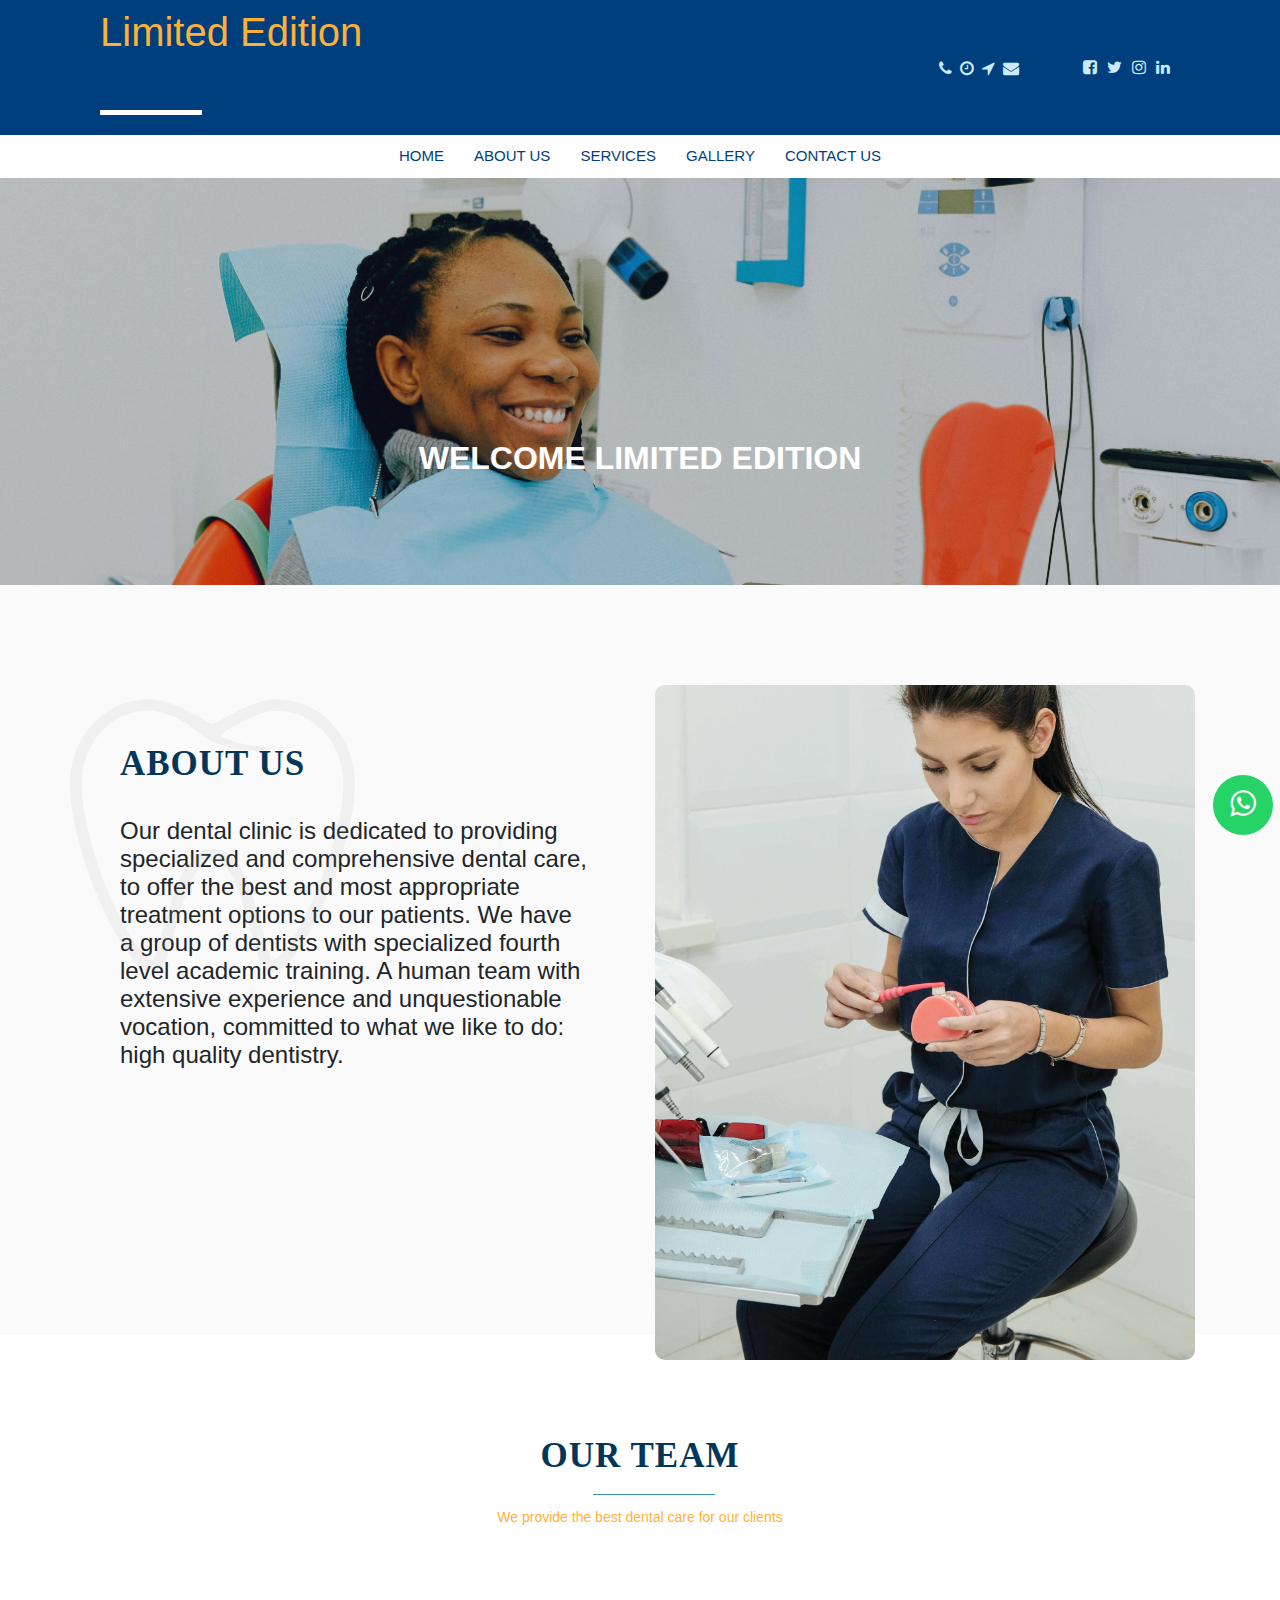
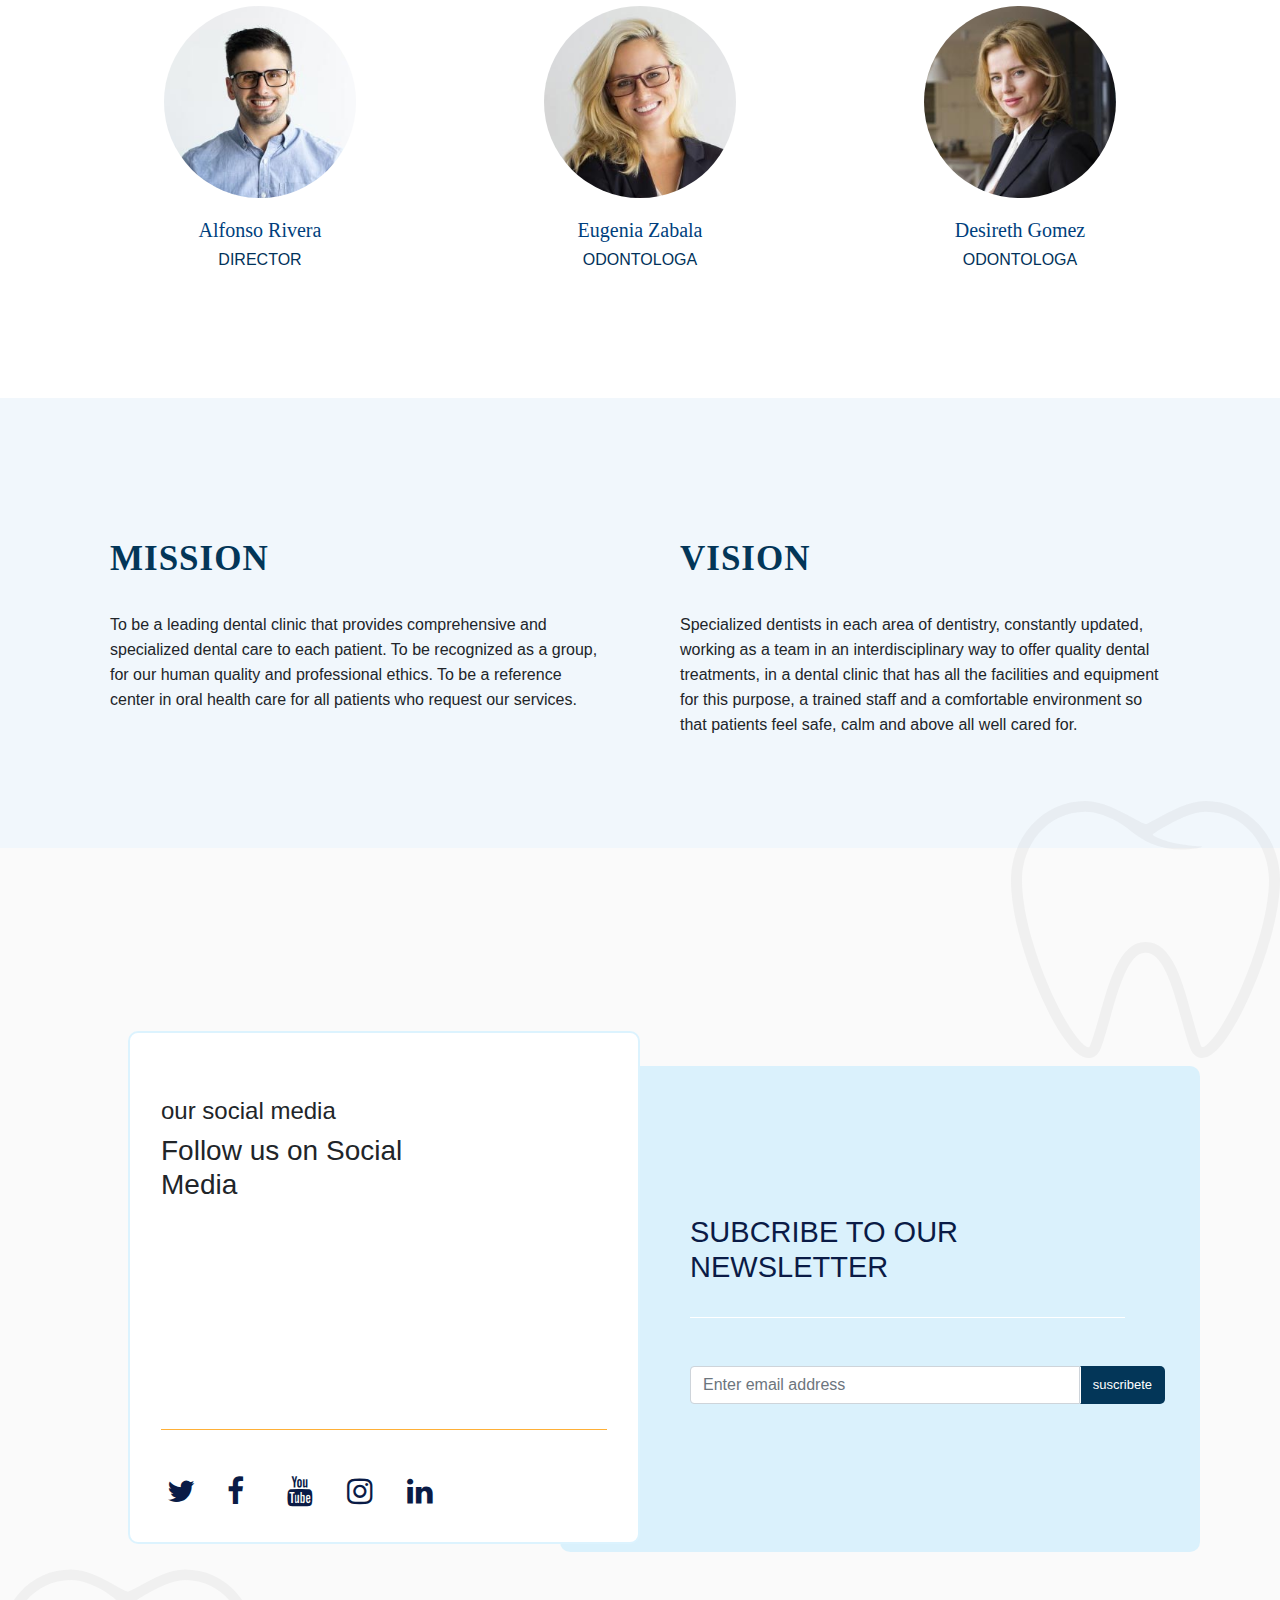
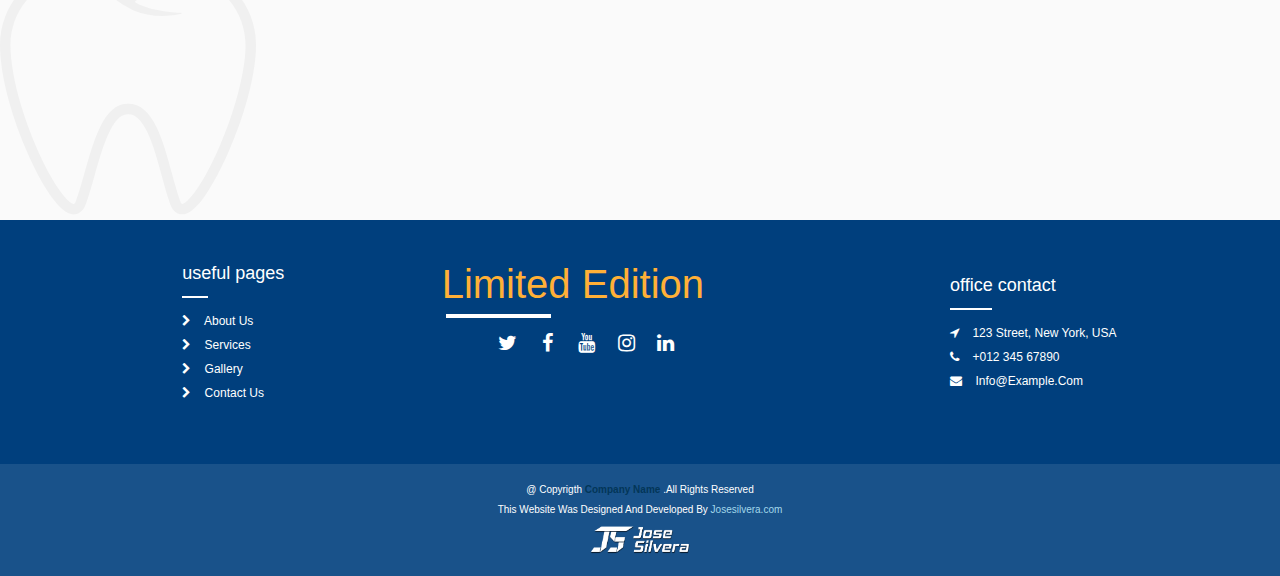
==== commit 2a702050: "styles and video" ====
--- a/about.html
+++ b/about.html
@@ -17,91 +17,86 @@
 </head>
 <body>
     <a href="https://wa.me/123445678910?text=Me%20gustaría%20saber%20el%20precio%20del%20coche" class="whatsapp" target="_blank"> <i class="fa fa-whatsapp whatsapp-icon"></i></a>
-    <!-- Boton hacia arriba -->
-  <a class="ir-arriba"  javascript:void(0) title="Volver arriba">
-    <span class="fa-stack">
-      <i class="fa fa-circle fa-stack-2x"></i>
-      <i class="fa fa-arrow-up fa-stack-1x fa-inverse"></i>
-    </span>
-  </a>
-      <header>
-          <nav class="">
-              <div class="header">
-                  <div class="header-logo">
-                      <div class="header-contact">
-                          <div class="logo">
-                              <h1>
-                                  Limited Edition
-                              </h1>
-                          </div>
-                          <div class="information">
-                              <div class="hour">
-                                <div class="phone">
-                                  <h6 class="btn btn--hover-icon">
-                                    <i class="fa fa-phone"></i>
-                                    <span>+1 234 456 78910</span>
-                                  </h6>
-                                  <h6 class="text-orange btn btn--hover-icon">
-                                    <i class="fa fa-clock-o"></i>
-                                    <span class="text-white"> Mon - Sat 8:00 - 17:30, Sanday - CLOSED</span>
-                                  </h6>
-                                  <h6 class="text-orange btn btn--hover-icon">
-                                    <i class="fa fa-location-arrow"></i>
-                                      <span class="text-white"> 123 Street, New York, USA</span>
-                                  </h6>
-                                  <h6 class="text-orange btn btn--hover-icon">
-                                    <i class="fa fa-envelope"></i>
-                                    <span class="text-white"> info@example.com</span>
-                                  </h6>
-                                </div>
-                                  
-                                  
-                          </div>
-                          <div class="Followus">
-                              
-                              <div class="Followus-icons">
-                                  <span><a href="#Facebook"><i class="fa fa-facebook-square"></i></a></span>
-                                  <span><a href="#Twitter"><i class="fa fa-twitter"></i></a></span>
-                                  <span><a href="#Instagram"><i class="fa fa-instagram"></i></a></span>
-                                  <span><a href="#Linkendiun"><i class="fa fa-linkedin"></i></a></span>
+  <!-- Boton hacia arriba -->
+<a class="ir-arriba"  javascript:void(0) title="Volver arriba">
+  <span class="fa-stack">
+    <i class="fa fa-circle fa-stack-2x"></i>
+    <i class="fa fa-arrow-up fa-stack-1x fa-inverse"></i>
+  </span>
+</a>
+    <header>
+        <nav class="">
+            <div class="header">
+                <div class="header-logo">
+                    <div class="header-contact">
+                        <div class="logo">
+                            <h1>
+                                Limited Edition
+                            </h1>
+                        </div>
+                        <div class="information">
+                            <div class="hour">
+                              <div class="phone">
+                                <h6 class="btn btn--hover-icon">
+                                  <i class="fa fa-phone" data-toggle="tooltip" data-placement="top" title="+1 234 456 78910"></i>
+                                </h6>
+                                <h6 class="text-orange btn btn--hover-icon">
+                                  <i class="fa fa-clock-o" title="Mon - Sat 8:00 - 17:30, Sanday - CLOSED"></i>
+                                </h6>
+                                <h6 class="text-orange btn btn--hover-icon">
+                                  <i class="fa fa-location-arrow" title=" 123 Street, New York, USA"></i>
+                                </h6>
+                                <h6 class="text-orange btn btn--hover-icon">
+                                  <i class="fa fa-envelope" title="info@example.com"></i>
+                                </h6>
                               </div>
-                              
-                          </div>
-                      </div>
-                  </div>
-                  
-              </div>
-  
-              <div class="header__main navbar-me back container-fluid">
-              <button class="responsive-menu-btn">
-                  <svg class="open" xmlns="http://www.w3.org/2000/svg" viewBox="0 0 100 125">
-                      <path d="M14.000002 15.99999c-3.3137 0-6 2.68619-6 6 0 3.31359 2.6863 6 6 6h71.999996c3.3137 0 6-2.68641 6-6 0-3.31381-2.6863-6-6-6zm0 28.00003c-3.3137 0-6 2.6862-6 6 0 3.3136 2.6863 6 6 6h71.999996c3.3137 0 6-2.6864 6-6 0-3.3138-2.6863-6-6-6zm0 28c-3.3137 0-6 2.6862-6 6 0 3.3136 2.6863 6 6 6h71.999996c3.3137 0 6-2.6864 6-6 0-3.3138-2.6863-6-6-6z"
-                          style="text-indent:0;text-transform:none;block-progression:tb" overflow="visible" color="#000" />
-                  </svg>
-                  <svg class="close" xmlns="http://www.w3.org/2000/svg" viewBox="0 0 16 20">
-                  <path d="M14.7 1.3c-.4-.4-1-.4-1.4 0L8 6.6 2.7 1.3c-.4-.4-1-.4-1.4 0s-.4 1 0 1.4L6.6 8l-5.3 5.3c-.4.4-.4 1 0 1.4.2.2.4.3.7.3s.5-.1.7-.3L8 9.4l5.3 5.3c.2.2.5.3.7.3s.5-.1.7-.3c.4-.4.4-1 0-1.4L9.4 8l5.3-5.3c.4-.4.4-1 0-1.4z"/>
-                  </svg>
-              </button>
-              <nav class="nav__menu" id="probando">
-                  <div class="nav-item">
-                  <a class="nav-link before" href="index.html">home</a>
-                  </div>
-                  <div class="nav-item">
-                      <a class="nav-link" href="about.html">about us</a>
-                  </div>
-                  <div class="nav-item">
-                      <a class="nav-link" href="services.html">services</a>
-                  </div>
-                  <div class="nav-item">
-                      <a class="nav-link" href="gallery.html">gallery</a>
-                      </div>
-                  <div class="nav-item">
-                      <a class="nav-link" href="contact.html">Contact Us</a>
-                  </div>
-              </nav>
-          </div>
-              
-          </nav>
+                                
+                                
+                        </div>
+                        <div class="Followus">
+                            
+                            <div class="Followus-icons">
+                                <span><a href="#Facebook"><i class="fa fa-facebook-square"></i></a></span>
+                                <span><a href="#Twitter"><i class="fa fa-twitter"></i></a></span>
+                                <span><a href="#Instagram"><i class="fa fa-instagram"></i></a></span>
+                                <span><a href="#Linkendiun"><i class="fa fa-linkedin"></i></a></span>
+                            </div>
+                            
+                        </div>
+                    </div>
+                </div>
+                
+            </div>
+
+            <div class="header__main navbar-me back container-fluid">
+            <button class="responsive-menu-btn">
+                <svg class="open" xmlns="http://www.w3.org/2000/svg" viewBox="0 0 100 125">
+                    <path d="M14.000002 15.99999c-3.3137 0-6 2.68619-6 6 0 3.31359 2.6863 6 6 6h71.999996c3.3137 0 6-2.68641 6-6 0-3.31381-2.6863-6-6-6zm0 28.00003c-3.3137 0-6 2.6862-6 6 0 3.3136 2.6863 6 6 6h71.999996c3.3137 0 6-2.6864 6-6 0-3.3138-2.6863-6-6-6zm0 28c-3.3137 0-6 2.6862-6 6 0 3.3136 2.6863 6 6 6h71.999996c3.3137 0 6-2.6864 6-6 0-3.3138-2.6863-6-6-6z"
+                        style="text-indent:0;text-transform:none;block-progression:tb" overflow="visible" color="#000" />
+                </svg>
+                <svg class="close" xmlns="http://www.w3.org/2000/svg" viewBox="0 0 16 20">
+                <path d="M14.7 1.3c-.4-.4-1-.4-1.4 0L8 6.6 2.7 1.3c-.4-.4-1-.4-1.4 0s-.4 1 0 1.4L6.6 8l-5.3 5.3c-.4.4-.4 1 0 1.4.2.2.4.3.7.3s.5-.1.7-.3L8 9.4l5.3 5.3c.2.2.5.3.7.3s.5-.1.7-.3c.4-.4.4-1 0-1.4L9.4 8l5.3-5.3c.4-.4.4-1 0-1.4z"/>
+                </svg>
+            </button>
+            <nav class="nav__menu" id="probando">
+                <div class="nav-item">
+                <a class="nav-link before" href="index.html">home</a>
+                </div>
+                <div class="nav-item">
+                    <a class="nav-link" href="about.html">about us</a>
+                </div>
+                <div class="nav-item">
+                    <a class="nav-link" href="services.html">services</a>
+                </div>
+                <div class="nav-item">
+                    <a class="nav-link" href="gallery.html">gallery</a>
+                    </div>
+                <div class="nav-item">
+                    <a class="nav-link" href="contact.html">Contact Us</a>
+                </div>
+            </nav>
+        </div>
+        </nav>
     <div class="banner-sections">
         <h2>WELCOME LIMITED EDITION</h2>
         <img src="assets/img/img5.jpg" alt="">
--- a/assets/css/responsive.css
+++ b/assets/css/responsive.css
@@ -20,7 +20,7 @@
 }
 .header-logo {
 padding: 5px 10px;
-height: 22vh;
+height: 20vh;
 }
 .header-contact {
 justify-content: end;
@@ -86,7 +86,7 @@
 }
 .information {
     justify-content: space-between !important;
-    padding: 17px 5px;
+    padding: 8px 5px;
 }
 .hour .phone h6:before{
     display: none;
@@ -98,7 +98,10 @@
     width: 30%;
 }
 .col-md-6.Service {
-    height: 150vh;
+    height: 175vh;
+}
+ol.carousel-indicators.circle-indicators {
+    bottom: 75px!important;
 }
 section#About {
     padding-right: 15px;
@@ -114,7 +117,7 @@
 }
 section.Testimonials {
     background: #fbfbfb;
-    padding: 15px 0px;
+    padding: 100px 0px;
     }
 .content-testimonials {
 flex-direction: column-reverse;
@@ -136,18 +139,42 @@
     width: 100% !important;
 }
 section.social {
-    padding: 100px 15px !important;
+    padding: 65px 15px !important;
     flex-direction: column;
     height: 140vh !important;
 
+}
+.mask-profits {
+    padding: 0px !important;
+}
+.icon-profts img {
+    width: 60% !important;
+}
+h2.text-title {
+    text-align: center;
 }
 .subscribe {
     width: 100% !important;
     padding: 15px !important;
+    margin-right: 0px!important;
 }
 .footer-menu {
     flex-direction: column;
 }
+.video-testimonils {
+width: 70%!important;
+}
+.slick-list.draggable {
+    height: 50vh!important;
+}
+#carousel-testimonials > h2 {
+    margin-bottom: 1pc !important;
+}
+section.job {
+    padding-top: 100px!important;
+    padding-bottom: 0px!important;
+
+    }
 .ul-page, .ul-contact, .img-logo {
     flex: 0 100%!important;
     max-width: 100%;
--- a/assets/css/main.css
+++ b/assets/css/main.css
@@ -295,6 +295,7 @@
 width: 100%;
 background: center;
 border-radius: 10px;
+height: 100%;
 }
 .formulario {
 padding: 20px 25px;
@@ -696,11 +697,25 @@
     background: #0000001f;
 }
 .modal-content {
-    margin-top: 11pc;
+    margin-top: 6pc;
     height: 65vh;
+     background-color:transparent!important; 
+    border: none!important;
 }
 .modal-body {
     height: 60vh;
+}
+.modal-content {
+    position: relative;
+    display: -ms-flexbox;
+    display: flex;
+    -ms-flex-direction: column;
+    flex-direction: column;
+    width: 100%;
+    pointer-events: auto;
+   
+    border-radius: 0.3rem;
+    outline: 0;
 }
 .modal-body  img{
     width: 100%;
